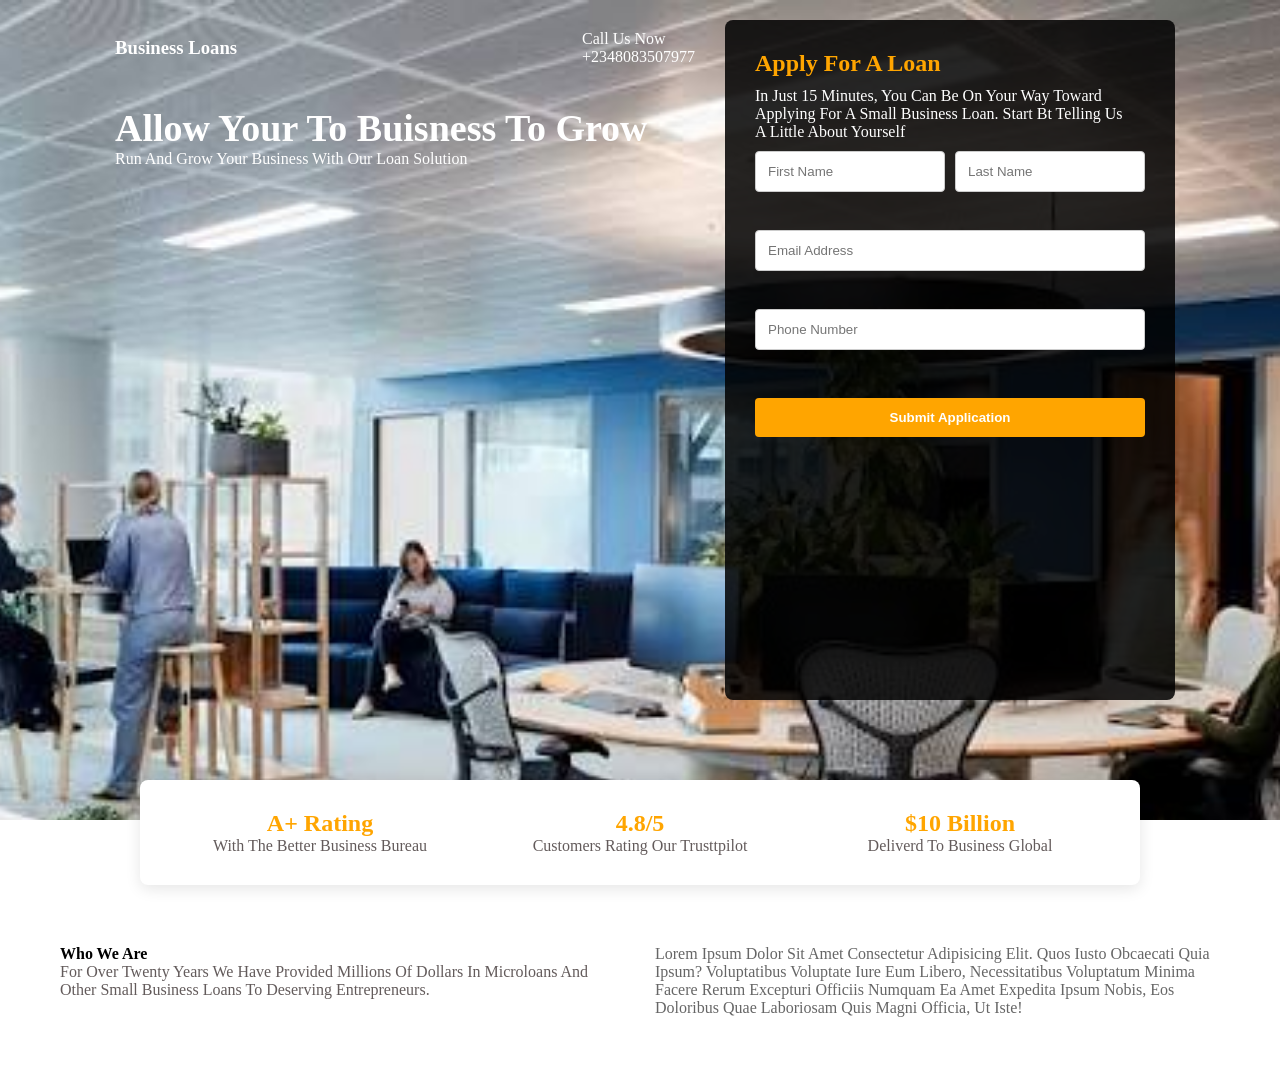
==== index.html @ 5802de3f "changed the html name" ====
<!doctype html>
<html lang="en">
  <head>
    <meta charset="UTF-8" />
    <meta name="viewport" content="width=device-width, initial-scale=1.0" />
    <title>Document</title>
    <link rel="stylesheet" href="Loan.css" />
  </head>
  <body>
    <div class="container">
      <main>
        <div class="left">
          <header>
            <h3 style="color: white">Business Loans</h3>
            <div class="headerRight">
              <p>Call us now</p>
              <p style="cursor: pointer;">+2348083507977</p>
            </div>
          </header>
          <div class="mainbuttom">
            <h1 style="font-size: 38px; color: white">
              Allow Your to Buisness to Grow
            </h1>
            <p>Run and grow your business with our Loan solution</p>
          </div>
        </div>

        <div class="right">
          <h2 style="margin-bottom: 10px">Apply for a loan</h2>
          <p style="width: 370px; margin-bottom: 10px">
            In just 15 minutes, you can be on your way toward applying for a
            small business loan. start bt telling us a little about yourself
          </p>

          <form id="loanForm">
            <input
              type="text"
              id="firstName"
              placeholder="First Name"
              required
            />
            <input type="text" id="lastName" placeholder="Last Name" required />
            <br />
            <input
              type="email"
              id="email"
              placeholder="Email Address"
              class="longImput"
              required
            />
            <br />
            <input
              type="number"
              id="phone"
              placeholder="Phone Number"
              class="longImput"
              required
            />
            <br />
            <button type="button" onclick="sendToWhatsApp()">
              Submit Application
            </button>
          </form>
        </div>
      </main>
      <footer>
        <section>
          <div class="reveiw">
            <h2>A+ Rating</h2>
            <p style="color: rgb(99, 91, 91)">
              With the Better Business Bureau
            </p>
          </div>

          <div class="reveiw">
            <h2>4.8/5</h2>
            <p style="color: rgb(99, 91, 91)">
              Customers Rating Our Trusttpilot
            </p>
          </div>

          <div class="reveiw">
            <h2>$10 Billion</h2>
            <p style="color: rgb(99, 91, 91)">Deliverd to Business Global</p>
          </div>
        </section>

        <div class="footerButtom">
          <div class="footerLeft">
            <h4>Who we are</h4>
            <p style="color: rgb(99, 91, 91)">
              For over twenty years we have provided millions of dollars in
              microloans and other small business loans to deserving
              entrepreneurs.
            </p>
          </div>
          <p style="color: rgb(99, 91, 91)">
            Lorem ipsum dolor sit amet consectetur adipisicing elit. Quos iusto
            obcaecati quia ipsum? Voluptatibus voluptate iure eum libero,
            necessitatibus voluptatum minima facere rerum excepturi officiis
            numquam ea amet expedita ipsum nobis, eos doloribus quae laboriosam
            quis magni officia, ut iste!
          </p>
        </div>
      </footer>
    </div>

    <script src="app.js"></script>
  </body>
</html>
---- Loan.css ----
* {
  padding: 0;
  margin: 0;
  box-sizing: border-box;
  text-decoration: none;
  text-transform: capitalize;
}

body {
  background-image: url("images (1).jpeg");
  background-size: cover;
  background-repeat: no-repeat;
  background-position: center;
  min-height: 100vh;
  /* Use a dark overlay so text is always readable against the image */
  background-color: #333; 
}

p { color: white; }
h2 { color: orange; }

/* --- Layout --- */

main {
  display: flex;
  flex-wrap: wrap; /* This allows sections to wrap on mobile */
  justify-content: center;
  gap: 20px;
  padding: 20px;
  min-height: 80vh;
}

.left {
  flex: 1;
  min-width: 320px; /* Minimum width before it wraps */
  max-width: 600px;
  padding: 10px;
}

.right {
  flex: 1;
  min-width: 320px;
  max-width: 450px;
  padding: 30px;
  background-color: rgba(0, 0, 0, 0.85);
  border-radius: 8px;
}

header {
  display: flex;
  justify-content: space-between;
  align-items: center;
  margin-bottom: 40px;
}

.mainbuttom {
  margin-top: 30px;
  width: 100%; /* Changed from 58% to be flexible */
}

/* --- Form --- */

form {
  display: flex;
  flex-wrap: wrap;
  gap: 10px;
}

input {
  padding: 12px;
  border-radius: 4px;
  border: 1px solid #ccc;
  width: 100%; /* Default to full width for easier mobile use */
}

/* Allows two inputs to sit side-by-side on larger screens */
@media (min-width: 400px) {
  input:not(.longImput) {
    width: calc(50% - 5px);
  }
}

button {
  background-color: orange;
  width: 100%; /* Full width is much easier to tap on phones */
  padding: 12px;
  border: none;
  color: white;
  margin: 10px 0;
  cursor: pointer;
  font-weight: bold;
  border-radius: 4px;
}

button:active { transform: translateY(2px); }

/* --- Footer --- */

footer {
  width: 100%;
  background-color: white;
  margin-top: 100px; /* Replaces translateY for better spacing */
  padding-bottom: 40px;
}

section {
  background-color: white;
  display: flex;
  flex-wrap: wrap; /* Stack reviews on mobile */
  justify-content: space-around;
  padding: 20px;
  width: 90%;
  max-width: 1000px;
  margin: 0 auto;
  transform: translateY(-40px); /* Lifted up into the main area */
  box-shadow: 0 4px 15px rgba(0,0,0,0.1);
  border-radius: 8px;
}

.reveiw {
  text-align: center;
  padding: 10px;
  flex: 1 1 200px; /* Allow items to shrink and grow */
}

.footerButtom {
  display: flex;
  flex-wrap: wrap;
  justify-content: space-around;
  gap: 30px;
  padding: 20px;
  max-width: 1200px;
  margin: 0 auto;
}

.footerLeft {
  flex: 1 1 300px;
}

.footerButtom > p {
  flex: 1 1 300px;
  color: #666 !important;
}

/* --- Mobile Specific Tweaks --- */
@media (max-width: 600px) {
  header {
    flex-direction: column;
    text-align: center;
    gap: 15px;
  }
  
  .mainbuttom h1 {
    font-size: 28px !important; /* Shrink title size on small screens */
  }
}
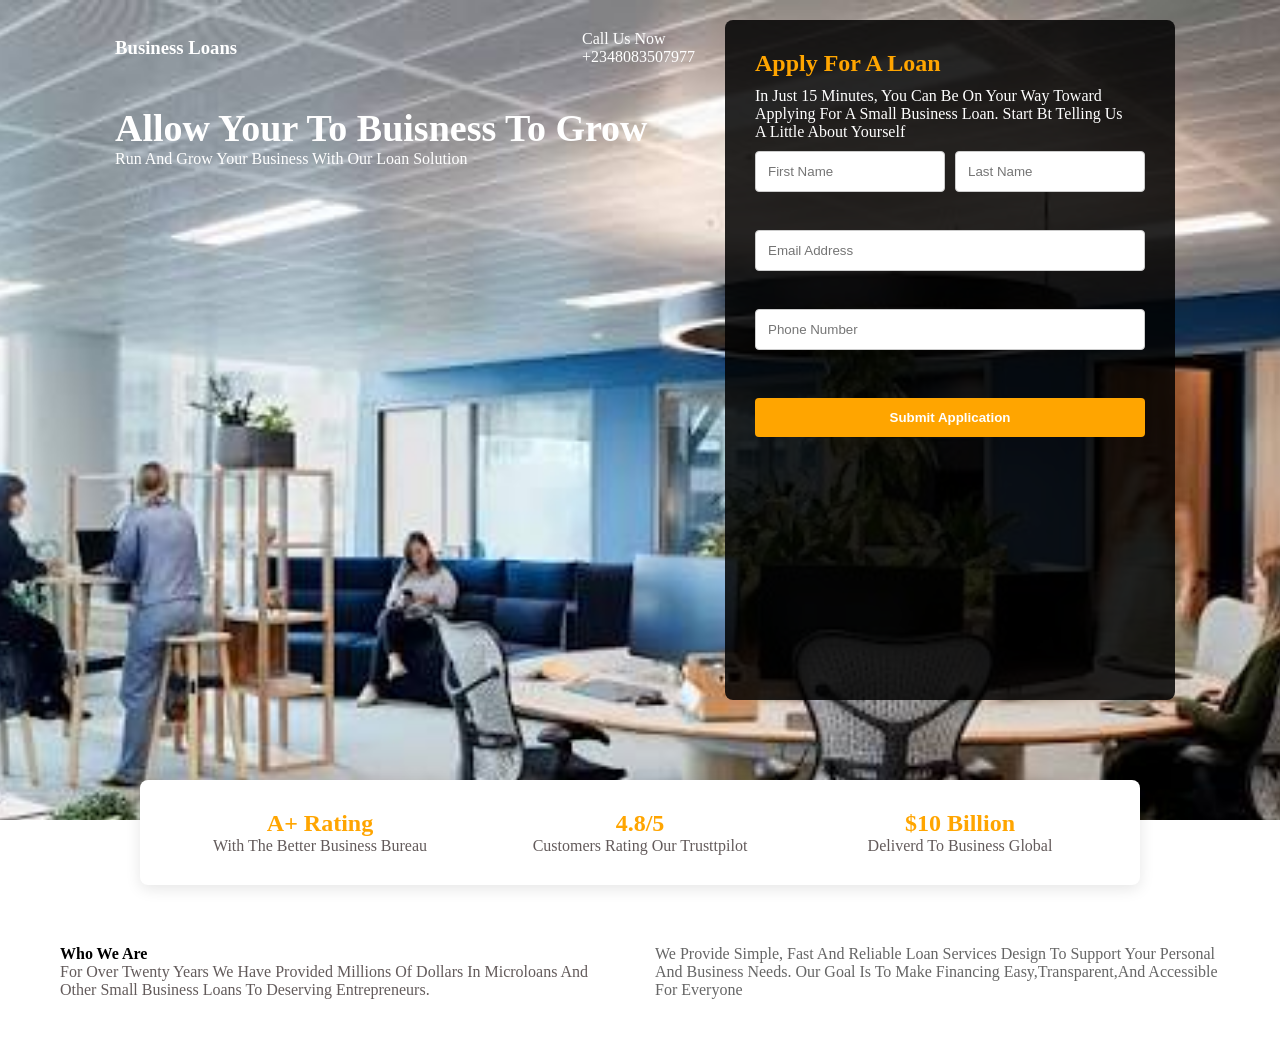
==== commit b0487472: "changed some paragraphs" ====
--- a/index.html
+++ b/index.html
@@ -3,7 +3,7 @@
   <head>
     <meta charset="UTF-8" />
     <meta name="viewport" content="width=device-width, initial-scale=1.0" />
-    <title>Document</title>
+    <title>T MONEY LOAN</title>
     <link rel="stylesheet" href="Loan.css" />
   </head>
   <body>
@@ -14,7 +14,7 @@
             <h3 style="color: white">Business Loans</h3>
             <div class="headerRight">
               <p>Call us now</p>
-              <p style="cursor: pointer;">+2348083507977</p>
+              <p style="cursor: pointer">+2348083507977</p>
             </div>
           </header>
           <div class="mainbuttom">
@@ -95,11 +95,9 @@
             </p>
           </div>
           <p style="color: rgb(99, 91, 91)">
-            Lorem ipsum dolor sit amet consectetur adipisicing elit. Quos iusto
-            obcaecati quia ipsum? Voluptatibus voluptate iure eum libero,
-            necessitatibus voluptatum minima facere rerum excepturi officiis
-            numquam ea amet expedita ipsum nobis, eos doloribus quae laboriosam
-            quis magni officia, ut iste!
+            we provide simple, fast and reliable loan services design to support
+            your personal and business needs. our goal is to make financing
+            easy,transparent,and accessible for everyone
           </p>
         </div>
       </footer>
